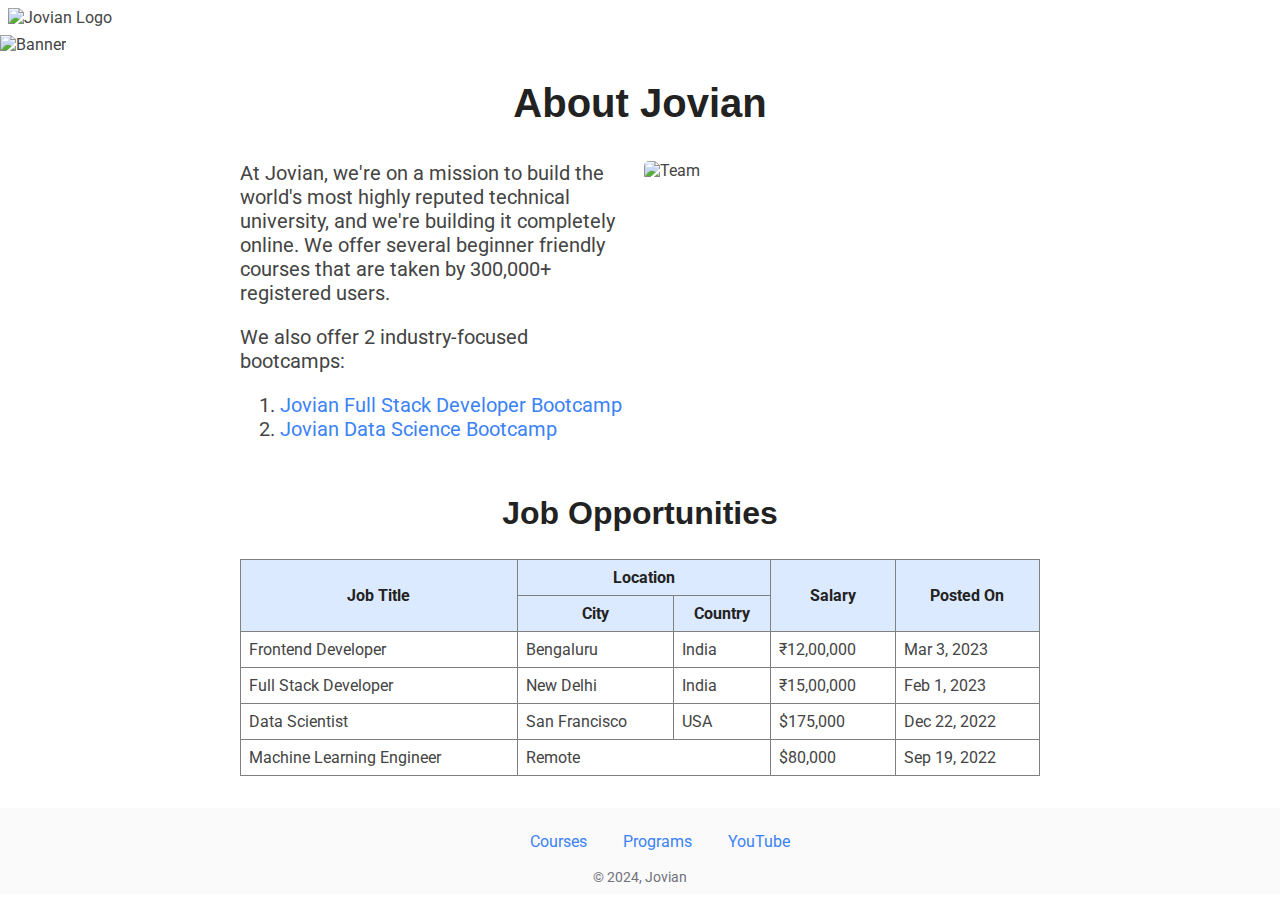
==== index.html @ 40b2c17e "." ====
<!DOCTYPE html>
<html lang="en">

<head>
    <title>
        My Second Web Page
    </title>
    <link rel="preconnect" href="https://fonts.googleapis.com">
    <link rel="preconnect" href="https://fonts.gstatic.com" crossorigin>
    <link href="https://fonts.googleapis.com/css2?family=Roboto:ital,wght@0,100;0,300;0,400;0,500;0,700;0,900;1,100;1,300;1,400;1,500;1,700;1,900&display=swap" rel="stylesheet">
    <link rel="stylesheet" href="styles.css">
</head>

<body>
    <div id="navbar">

        <img id="logo" alt="Jovian Logo" src="https://i.imgur.com/m1wXjqw.png" height="30" />
    </div>
    <img id="banner" src="banner.jpg" alt="Banner" height="240">
    <h1>
        About Jovian
    </h1> 

    <div id="about">
        <div id="description">
            <p style="margin-top: 0;">
                At Jovian, we're on a mission to build
                the world's most highly reputed technical
                university, and we're building it completely
                online. We offer several beginner friendly
                courses that are taken by 300,000+ registered
                users.
            </p>
            <p>
                We also offer 2 industry-focused bootcamps:
            <ol>
                <li>
                    <a href="https://www.jovian.com/full-stack-developer-bootcamp">
                        Jovian Full Stack Developer Bootcamp
                    </a>
                </li>
                <li>
                    <a href="https://www.jovian.com/data-science-bootcamp">
                        Jovian Data Science Bootcamp
                    </a>
                </li>
            </ol>
            </p>
        </div>
        <div id="team">
            <img id="team-image" alt="Team" src="team.jpg">
        </div>
    </div>




    
    <h2>Job Opportunities</h2>
    <div id="jobs">
        <table  id="Jobs-table">
            <tr class="Jobs-header-row">
                <TH rowspan="2">Job Title</TH>
                <TH colspan="2">Location</TH>
                <th rowspan="2">Salary</th>
                <th rowspan="2">Posted On</th>
            </tr>
            <tr class="Jobs-header-row">
                <th>City</th>
                <th>Country</th>
            </tr>
            <tr class="Jobs-data-row">
                <td>Frontend Developer</td>
                <td>Bengaluru</td>
                <td>India</td>
                <td>₹12,00,000</td>
                <td>Mar 3, 2023</td>
            </tr>
            <tr class="Jobs-data-row">
                <td>Full Stack Developer</td>
                <td>New Delhi</td>
                <td>India</td>
                <td>₹15,00,000</td>
                <td>Feb 1, 2023</td>
            </tr>
            <tr class="Jobs-data-row">
                <td>Data Scientist</td>
                <td>San Francisco</td>
                <td>USA</td>
                <td>$175,000</td>
                <td>Dec 22, 2022</td>
            </tr>
            <tr class="Jobs-data-row">
                <td>Machine Learning Engineer</td>
                <td colspan="2">Remote</td>
                <td>$80,000</td>
                <td>Sep 19, 2022</td>
            </tr>
        </table>
    </div>

    

    <div id="footer">
        <ul id="footer-links">
            <li>
                <a href="https://jovian.com/learn" target="_blank">
                    Courses
                </a>
            </li>
            <li>
                <a href="https://jovian.com/learn" target="_blank">
                    Programs
                </a>
            </li>
            <li>
                <a href="https://youtube.com/@jovianhq" target="_blank">
                    YouTube
                </a>
            </li>
        </ul>
        <span class="copyright">© 2024, Jovian </span>
    </div>

</body>

</html>
---- styles.css ----
html{
  font-size: 16px;
  }

body {
  margin: 0;
  padding: 0;
  font-family:'Roboto', sans-serif;
  font-size: 1rem;
  color: #444444 ;
}

h1,h2,h3,h4,h5,h6 {
  font-family: 'inter',sans-serif;
  font-weight: 600;
  color: #222222;
}

h1 { font-size: 2.5rem; }
h2 { font-size: 2rem; }
h3 { font-size: 1.75rem; }
h4 { font-size: 1.5rem; }
h5 { font-size: 1.25rem; }
h6 { font-size: 1rem; }

a {
  text-decoration: none;
  color: #3b82f6;
}

a:hover a:focus {
  color:#d81d7e;
}

#navbar {
  padding: 8px;
  margin: 0;
}

#banner {
  object-fit: cover;
}


h1 {
    text-align: center;
}

#banner {
   width: 100%; 
}

#about {
  display: flex;
  max-width: 800px;
  margin: 0 auto;
  padding: 8px;
}

#description {
  width: 50%;
  padding-right: 8px;
  font-size: 1.25rem;
}

#team {
  width:50%;
}

#team-image {
  border-radius: 5px;
  width: 100%
}

#Jobs-table{
  width: 100%;
  border: 1px solid gray;
  border-collapse: collapse;
}

.Jobs-header-row th {
  border: 1px solid  gray;
  padding: 8px;
  background-color: #DBEAFE;
  text-align: center;
  color: #222222;
}

.Jobs-data-row td {
  border: 1px solid gray;
  padding: 8px;
}

#jobs-table tr:nth-child(odd) {
  background-color: ghostwhite;
}

h2 {
  text-align: center;
}

#jobs {
  max-width: 800px;
  margin: 0 auto;
  padding: 0 8px;
}

h3 {
  margin-bottom: 4px;
  margin-top: 0;
}

.apply {
  float: right;
}

#footer {
  background-color: #fafafa;
  padding: 8px;
  margin-top: 32px;
  text-align: center;
}

#footer-links {
  list-style: none;  
}

#footer-links li {
  display: inline;
  margin: 0 16px;
}

.copyright {
  color: #71717a;
  font-size: 0.875rem;
}
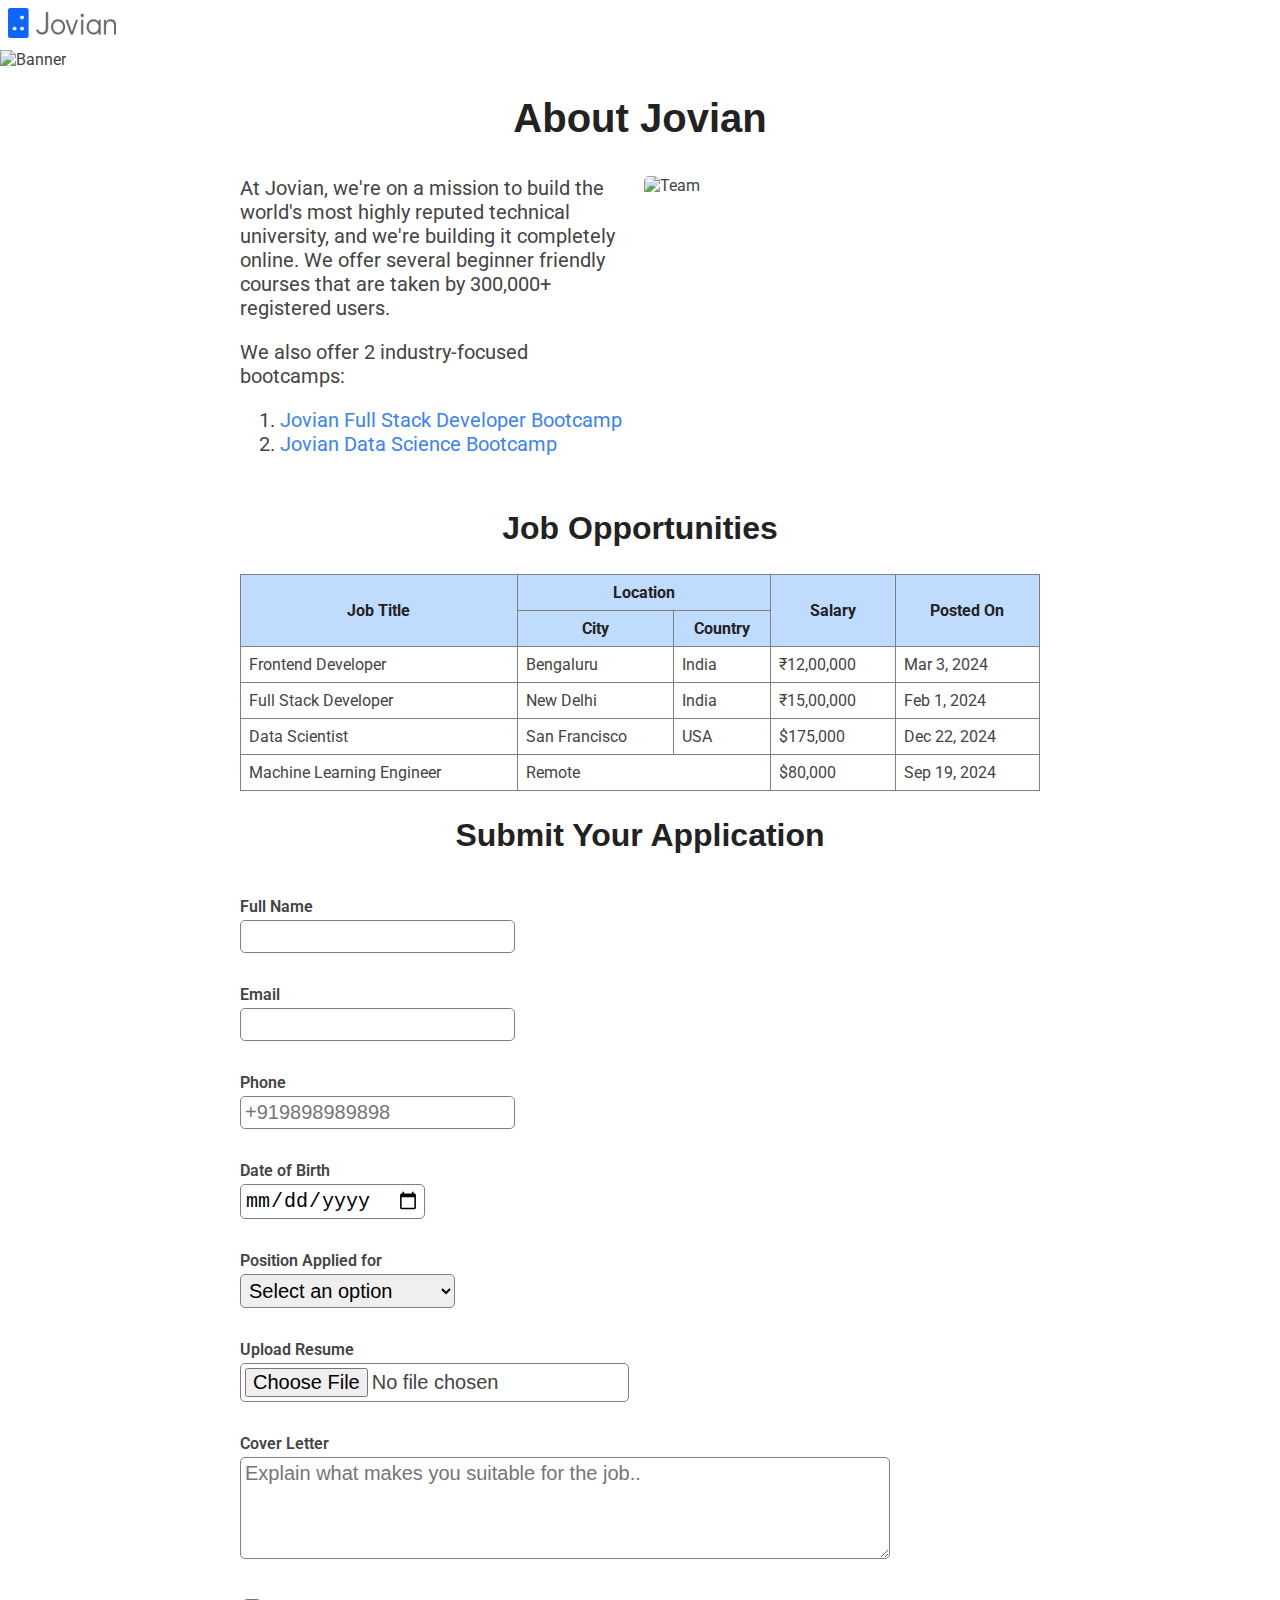
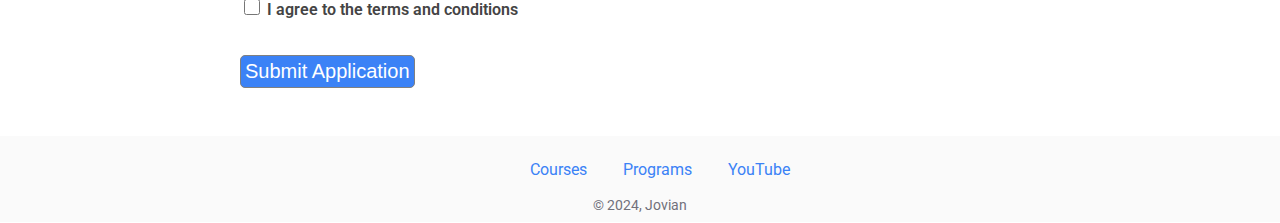
==== commit b27186d9: "logo" ====
--- a/index.html
+++ b/index.html
@@ -14,7 +14,7 @@
 <body>
     <div id="navbar">
 
-        <img id="logo" alt="Jovian Logo" src="https://i.imgur.com/m1wXjqw.png" height="30" />
+        <img id="logo" alt="Jovian Logo" src="Jovian logo.png" height="30" />
     </div>
     <img id="banner" src="banner.jpg" alt="Banner" height="240">
     <h1>
@@ -74,32 +74,92 @@
                 <td>Bengaluru</td>
                 <td>India</td>
                 <td>₹12,00,000</td>
-                <td>Mar 3, 2023</td>
+                <td>Mar 3, 2024</td>
             </tr>
             <tr class="Jobs-data-row">
                 <td>Full Stack Developer</td>
                 <td>New Delhi</td>
                 <td>India</td>
                 <td>₹15,00,000</td>
-                <td>Feb 1, 2023</td>
+                <td>Feb 1, 2024</td>
             </tr>
             <tr class="Jobs-data-row">
                 <td>Data Scientist</td>
                 <td>San Francisco</td>
                 <td>USA</td>
                 <td>$175,000</td>
-                <td>Dec 22, 2022</td>
+                <td>Dec 22, 2024</td>
             </tr>
             <tr class="Jobs-data-row">
                 <td>Machine Learning Engineer</td>
                 <td colspan="2">Remote</td>
                 <td>$80,000</td>
-                <td>Sep 19, 2022</td>
+                <td>Sep 19, 2024</td>
             </tr>
         </table>
     </div>
 
+    <div id="application">
+        <h2>Submit Your Application</h2>
+
+        <form id="application-form">
+            <div class="form-group">
+                <label for="name">Full Name</label><br>
+                <input type="text" id="name" name="Full Name" required>
+            </div>
+
+            <div class="form-group">
+                <label for="email">Email</label><br>
+                <input type="email" name="Email Address" id="email" required>
+            </div>
+
+            <div class="form-group">
+
+                <label for="phone">Phone</label><br>
+                <input type="tel" id="phone" name="phone" required placeholder="+919898989898">
+            </div>
+
+            <div class="form-group">
+                <label for="dob">Date of Birth</label><br>
+                <input type="date" id="dob" name="dob" required>
+            </div>
+
+            <div class="form-group">
+                <label for="position">Position Applied for</label><br>
+                <select id="position" name="Position Applied" required>
+                    <option value="">Select an option</option>
+                    <option value="Frontend Developer">Frontend Developer</option>
+                    <option value="Full Stack Developer">Full Stack Developer</option>
+                    <option value="Data Scientist">Data Scientist</option>
+                    <option value="ML Engineer">ML Engineer</option>
+                </select>
+            </div>
+
+            <div class="form-group">
+                <label for="resume">Upload Resume</label><br>
+                <input type="file" id="resume" name="resume" accept=".pdf,.doc,.docx" required>
+            </div>
     
+            <div class="form-group">
+                <label for="coverletter">Cover Letter</label><br>
+                <textarea id="coverletter" name="coverletter" rows="4"  placeholder="Explain what makes you suitable for the job.."></textarea>
+            </div>
+    
+            <div class="form-group">
+                <label for="terms">
+                    <input type="checkbox" id="terms" name="terms" required>
+                    I agree to the terms and conditions
+                </label>
+            </div>
+    
+            <div class="form-group">
+                <input type="submit" value="Submit Application">
+            </div>
+
+
+
+        </form>
+    </div>
 
     <div id="footer">
         <ul id="footer-links">
--- a/styles.css
+++ b/styles.css
@@ -28,7 +28,7 @@
   color: #3b82f6;
 }
 
-a:hover a:focus {
+a:hover, a:focus {
   color:#d81d7e;
 }
 
@@ -81,7 +81,7 @@
 .Jobs-header-row th {
   border: 1px solid  gray;
   padding: 8px;
-  background-color: #DBEAFE;
+  background-color: #BFDBFE;
   text-align: center;
   color: #222222;
 }
@@ -97,6 +97,45 @@
 
 h2 {
   text-align: center;
+}
+
+#application {
+  max-width: 800px;
+  margin: 0 auto;
+  padding: 0 8px;
+}
+
+.form-group {
+  padding: 16px 0;
+} 
+
+#application-form label {
+  font-weight: 600;
+}
+
+#application-form input,select ,textarea{
+  padding: 4px;
+  font-size: 1.25rem;
+  margin-top: 4px ;
+  border-radius: 5px;
+  border:1px solid gray;
+}
+
+.form-group textarea{
+  width: 80%;
+  font-family:'Robota',sans-serif;
+}
+
+.form-group input[type='checkbox']{
+  width: 16px;
+  height: 16px;
+}
+
+.form-group input[type='submit']{
+  background-color: #3b82f6;
+  color: white;
+  font-weight: 500;
+  cursor: pointer;
 }
 
 #jobs {
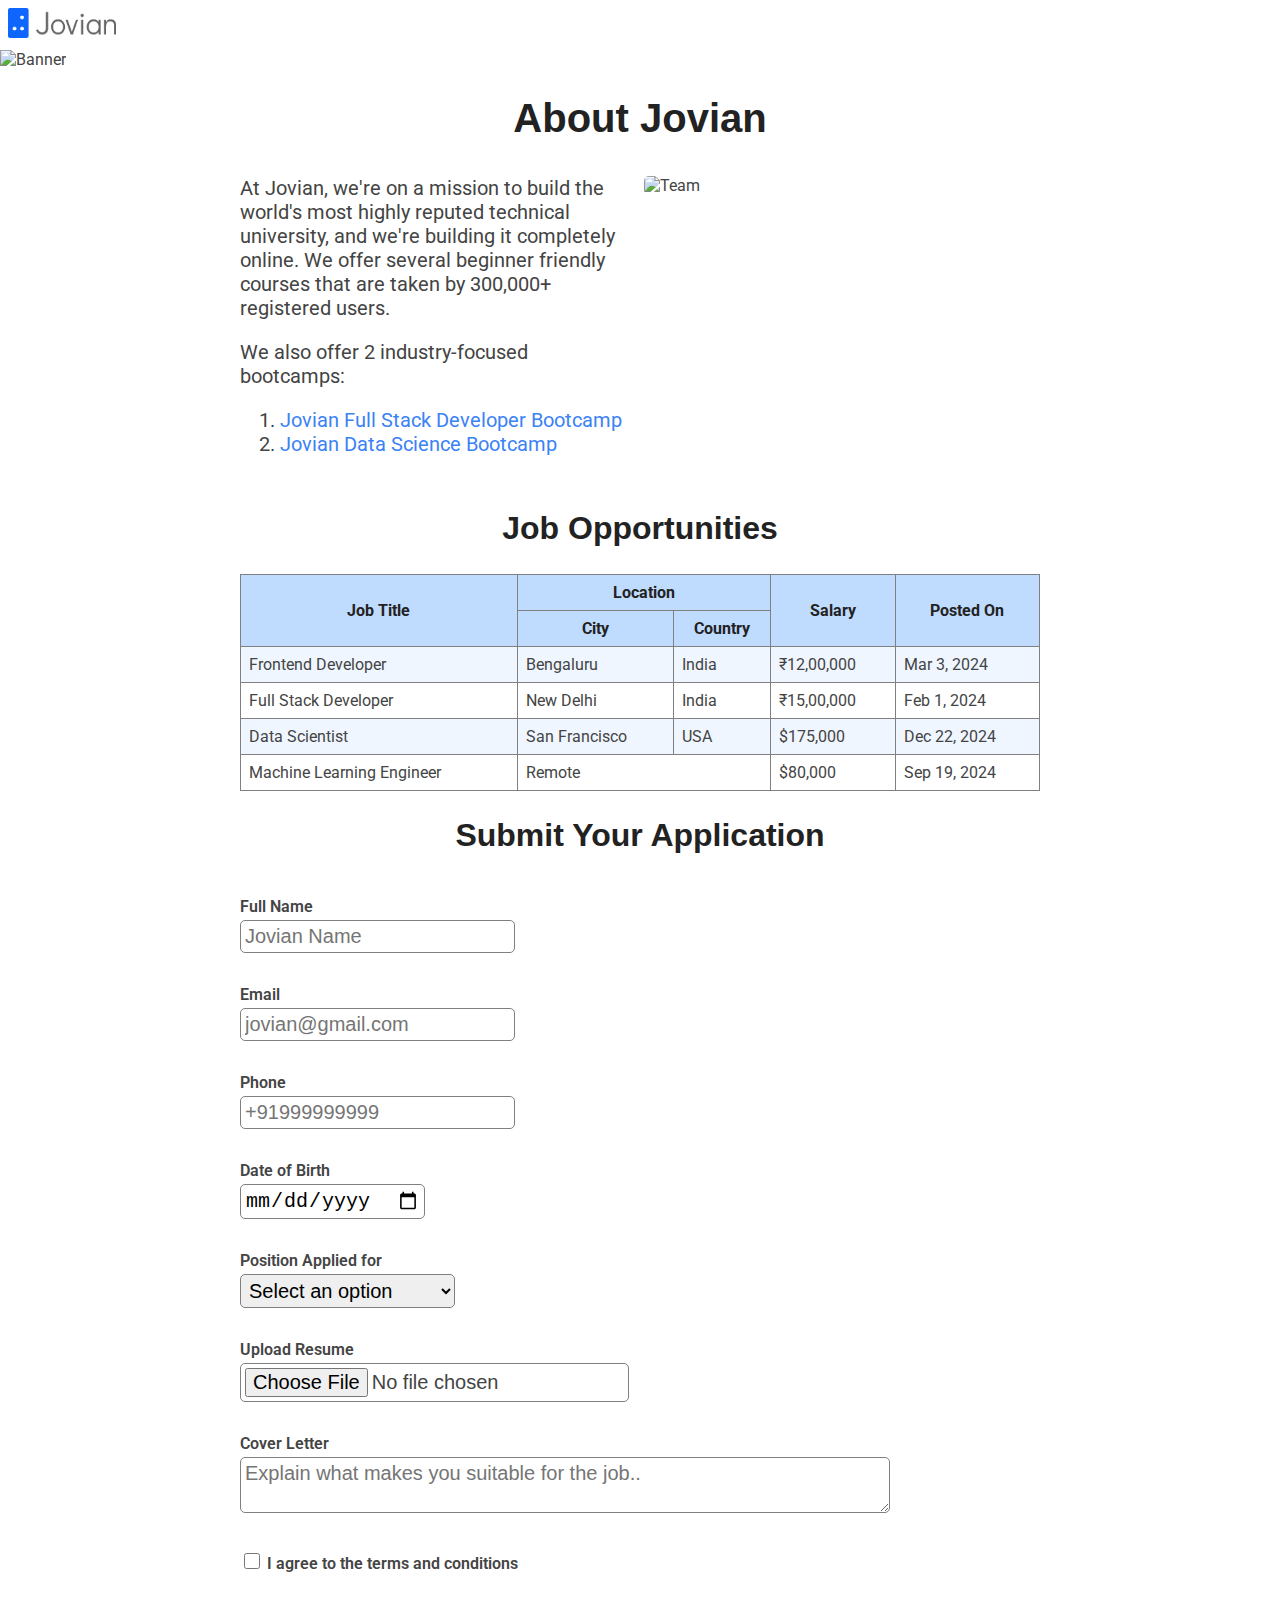
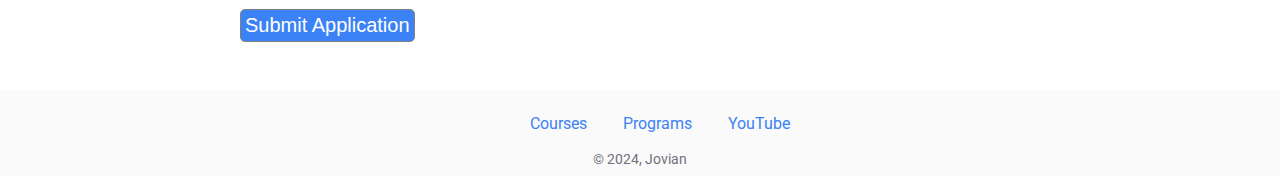
==== commit d91d18b9: "Form Bold" ====
--- a/index.html
+++ b/index.html
@@ -7,7 +7,9 @@
     </title>
     <link rel="preconnect" href="https://fonts.googleapis.com">
     <link rel="preconnect" href="https://fonts.gstatic.com" crossorigin>
-    <link href="https://fonts.googleapis.com/css2?family=Roboto:ital,wght@0,100;0,300;0,400;0,500;0,700;0,900;1,100;1,300;1,400;1,500;1,700;1,900&display=swap" rel="stylesheet">
+    <link
+        href="https://fonts.googleapis.com/css2?family=Roboto:ital,wght@0,100;0,300;0,400;0,500;0,700;0,900;1,100;1,300;1,400;1,500;1,700;1,900&display=swap"
+        rel="stylesheet">
     <link rel="stylesheet" href="styles.css">
 </head>
 
@@ -19,7 +21,7 @@
     <img id="banner" src="banner.jpg" alt="Banner" height="240">
     <h1>
         About Jovian
-    </h1> 
+    </h1>
 
     <div id="about">
         <div id="description">
@@ -55,10 +57,10 @@
 
 
 
-    
+
     <h2>Job Opportunities</h2>
     <div id="jobs">
-        <table  id="Jobs-table">
+        <table id="Jobs-table">
             <tr class="Jobs-header-row">
                 <TH rowspan="2">Job Title</TH>
                 <TH colspan="2">Location</TH>
@@ -102,26 +104,28 @@
     <div id="application">
         <h2>Submit Your Application</h2>
 
-        <form id="application-form">
+        <form id="application-form"
+        action="https://formbold.com/s/3GK0x"
+        method="POST"
+        enctype="multipart/form-data">
             <div class="form-group">
                 <label for="name">Full Name</label><br>
-                <input type="text" id="name" name="Full Name" required>
+                <input type="text" id="name" name="Full Name" required placeholder="Jovian Name">
             </div>
 
             <div class="form-group">
                 <label for="email">Email</label><br>
-                <input type="email" name="Email Address" id="email" required>
+                <input type="email" name="Email Address" id="email" required placeholder="jovian@gmail.com">
             </div>
 
             <div class="form-group">
-
-                <label for="phone">Phone</label><br>
-                <input type="tel" id="phone" name="phone" required placeholder="+919898989898">
+                <label for="Phone">Phone</label><br>
+                <input type="tel" id="phone" name="Phone" required placeholder="+91999999999">
             </div>
 
             <div class="form-group">
                 <label for="dob">Date of Birth</label><br>
-                <input type="date" id="dob" name="dob" required>
+                <input type="date" id="dob" name="DOB" required>
             </div>
 
             <div class="form-group">
@@ -137,21 +141,22 @@
 
             <div class="form-group">
                 <label for="resume">Upload Resume</label><br>
-                <input type="file" id="resume" name="resume" accept=".pdf,.doc,.docx" required>
+                <input type="file" id="resume" name="Resume" accept=".pdf,.doc,.docx" required>
             </div>
-    
+
             <div class="form-group">
                 <label for="coverletter">Cover Letter</label><br>
-                <textarea id="coverletter" name="coverletter" rows="4"  placeholder="Explain what makes you suitable for the job.."></textarea>
+                <textarea id="coverletter" name="CoverLetter" rows="2"
+                    placeholder="Explain what makes you suitable for the job.."></textarea>
             </div>
-    
+
             <div class="form-group">
                 <label for="terms">
-                    <input type="checkbox" id="terms" name="terms" required>
+                    <input type="checkbox" id="terms" name="Terms" required>
                     I agree to the terms and conditions
                 </label>
             </div>
-    
+
             <div class="form-group">
                 <input type="submit" value="Submit Application">
             </div>
--- a/styles.css
+++ b/styles.css
@@ -91,9 +91,10 @@
   padding: 8px;
 }
 
-#jobs-table tr:nth-child(odd) {
-  background-color: ghostwhite;
+#Jobs-table tr:nth-child(odd) {
+  background-color: #EFF6FF;  
 }
+
 
 h2 {
   text-align: center;
